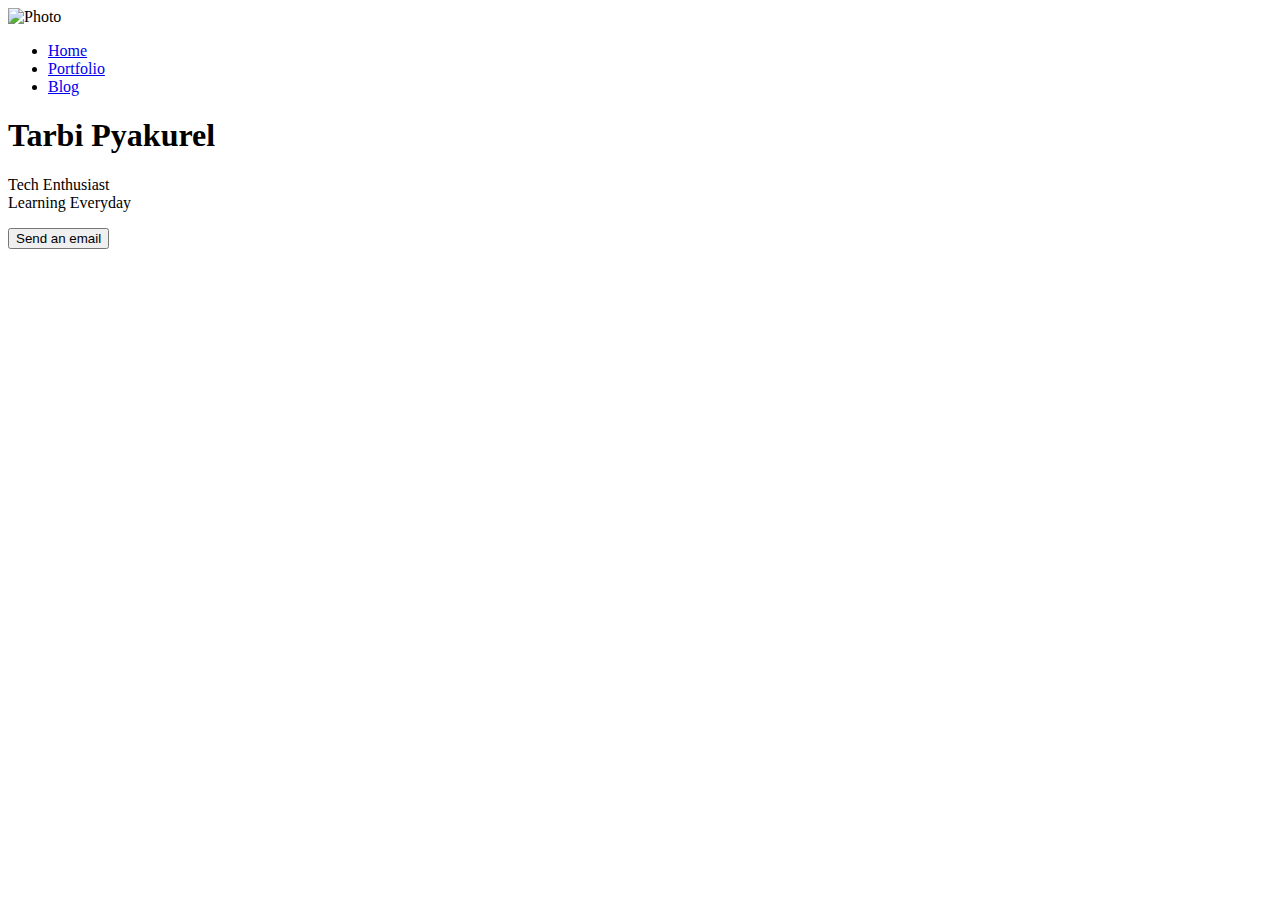
==== index.html @ b097bfa0 "Add files via upload" ====
<html>
<head>
    <title> Tarbi Pyakurel </title>
    <link rel="stylesheet" href="style.css">
    <link rel="icon" type="img/x-icon" href="logoim.jpg">
</head>
        
<body>
    <div class="banner">   
        <div class="navbar">
            <img src="logoim.jpg" alt="Photo" class="logo">
            <ul>
                 <li><a href="index.html">Home</a></li>  
                 <li><a href="#" target="_blank">Portfolio</a></li> 
                 <li><a href="#" target="_blank">Blog</a></li> 
            
            </ul>
            


        </div>
        <div class="frame">
        </div>
        <div class="content">
               <h1> Tarbi Pyakurel</h1>
               <p title="With Tarbi"> Tech Enthusiast<br> Learning Everyday</p>
               <div>
                <a href="mailto:tarbiramanpyakurel@gmail.com"><button type="button"><span></span>Send an email</button></a>
               </div>
        </div>
        
    </div>

</body>
</html>
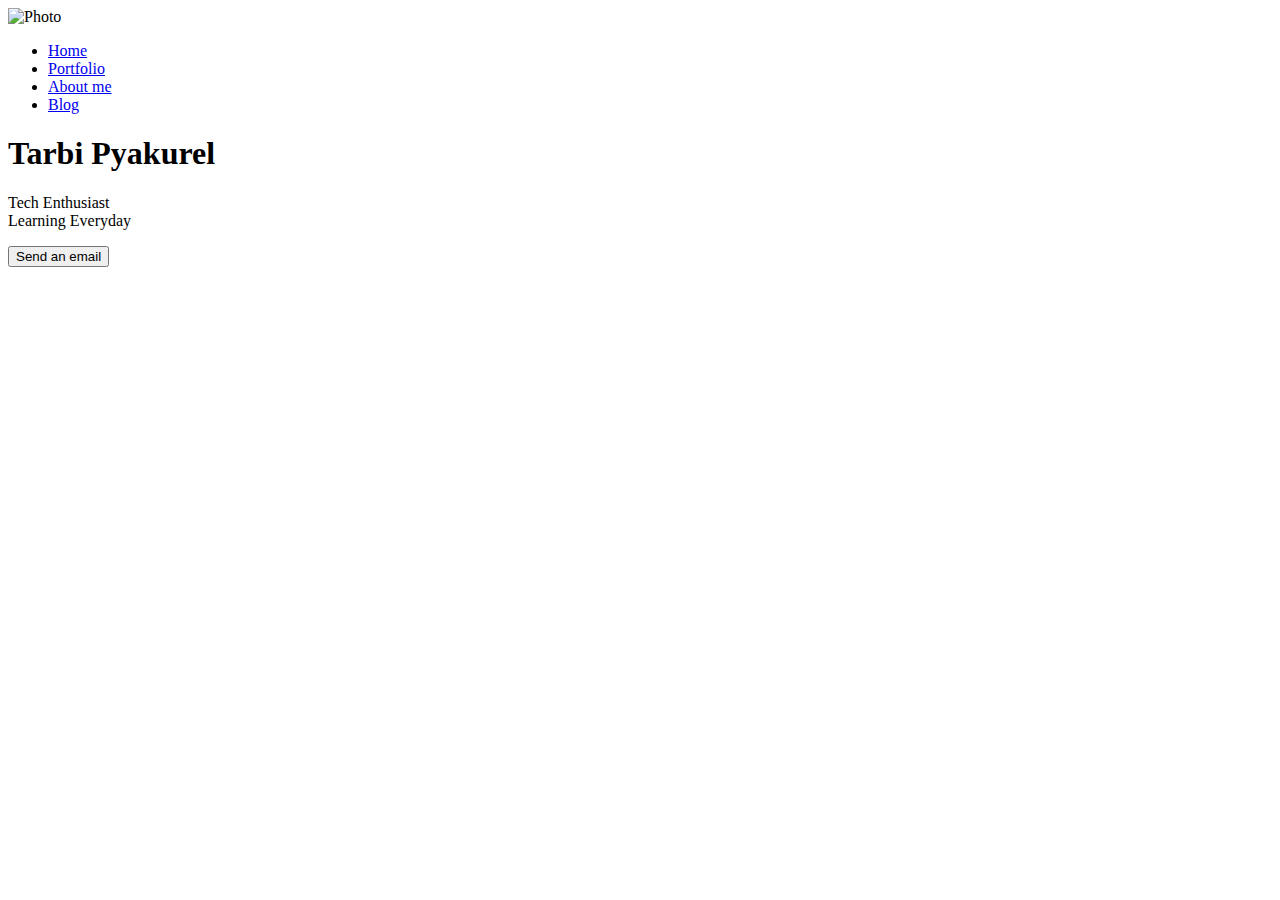
==== commit b9d09d05: "Update index.html" ====
--- a/index.html
+++ b/index.html
@@ -10,9 +10,10 @@
         <div class="navbar">
             <img src="logoim.jpg" alt="Photo" class="logo">
             <ul>
-                 <li><a href="index.html">Home</a></li>  
-                 <li><a href="#" target="_blank">Portfolio</a></li> 
-                 <li><a href="#" target="_blank">Blog</a></li> 
+                 <li><a href="home.html">Home</a></li>  
+                 <li><a href="portfolio.html">Portfolio</a></li> 
+                 <li><a href= "aboutme.html">About me</a></li>
+                 <li><a href="blog.html">Blog</a></li> 
             
             </ul>
             
@@ -33,4 +34,4 @@
 
 </body>
 </html>
-  +  
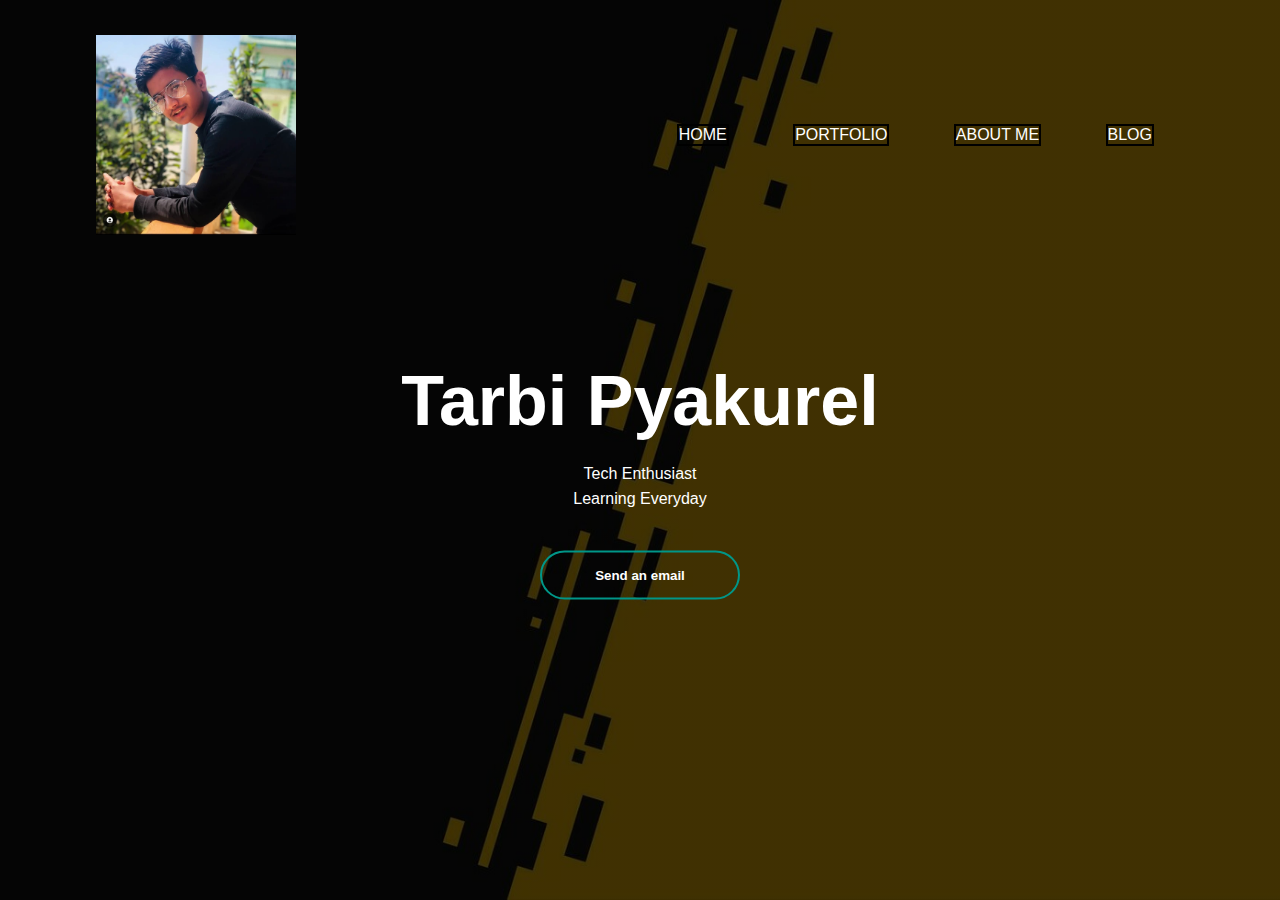
==== commit 7687557b: "Update index.html" ====
--- a/index.html
+++ b/index.html
@@ -3,6 +3,7 @@
     <title> Tarbi Pyakurel </title>
     <link rel="stylesheet" href="style.css">
     <link rel="icon" type="img/x-icon" href="logoim.jpg">
+    <meta name="viewport" content="width=device-width, initial-scale=1" />
 </head>
         
 <body>
--- a/style.css
+++ b/style.css
@@ -0,0 +1,120 @@
+*{
+margin: 0;
+padding: 0;
+font-family:Arial, Helvetica, sans-serif;
+}
+
+.banner{
+width: 100%;
+height: 100vh;
+background-image:linear-gradient(rgba(0,0,0,0.75),rgba(0,0,0,0.75)),url(background.jpg);
+background-position: center;
+background-size: cover;
+
+}
+
+
+.navbar{
+    width: 85%;
+    margin: auto;
+    padding: 35px 0;
+    display: flex;
+    align-items: center;
+    justify-content: space-between;
+}
+
+.logo{
+    width: 200px;
+    height:200px;
+    cursor:pointer;
+    float:left;
+}
+
+.navbar ul li{
+    list-style-type: disc;
+    display: inline-block;
+    margin: 0 30px;
+    position:relative;
+    border: 2px solid black;
+    
+}
+.navbar ul li a{
+    text-decoration: wavy;
+    color:#fff;
+    text-transform: uppercase;
+}
+
+.navbar ul li:active{
+    background-color: blue;
+}
+.navbar ul li::after{
+    content: '';
+    height:3px;
+    width:0;
+    background:#009688;
+    position: absolute;
+    left: 0;
+    bottom: -10px;
+    transition: 0.5s;
+}
+.navbar ul li:hover::after{
+    width: 100%;
+}
+.content{
+    width: 100%;
+    position: absolute;
+    top: 50%;   
+    transform: translateY(-50%);
+    text-align: center;
+    color: #fff;
+
+}
+.content h1{
+    font-size: 70px;
+    margin-top: 80px;
+}
+.content p{
+    margin: 20px auto;
+    font-weight: 100;
+    line-height: 25px;
+}
+button{
+    width:200px;
+    padding:15px 0;
+    text-align:center;
+    margin:20px 10px;
+    border-radius: 25px;
+    font-weight: bold;
+    border:2px solid #009688;
+    background:transparent;
+    color: white;
+    cursor: pointer;
+    position: relative;
+    overflow:hidden;
+}
+span{
+    background:#009688;
+    height: 100%;
+    width: 0;
+    border-radius: 25px;
+    position:absolute;
+    left:0;
+    bottom:o;
+    z-index: -1;
+    transition:0.5s;
+
+}
+button:hover span{
+    width:100%;
+    border:none;
+
+
+}
+
+iframe{
+    height: 300px;
+    width: 300px;
+    display:inline-block;
+    padding: 3px;
+    border: none;
+}
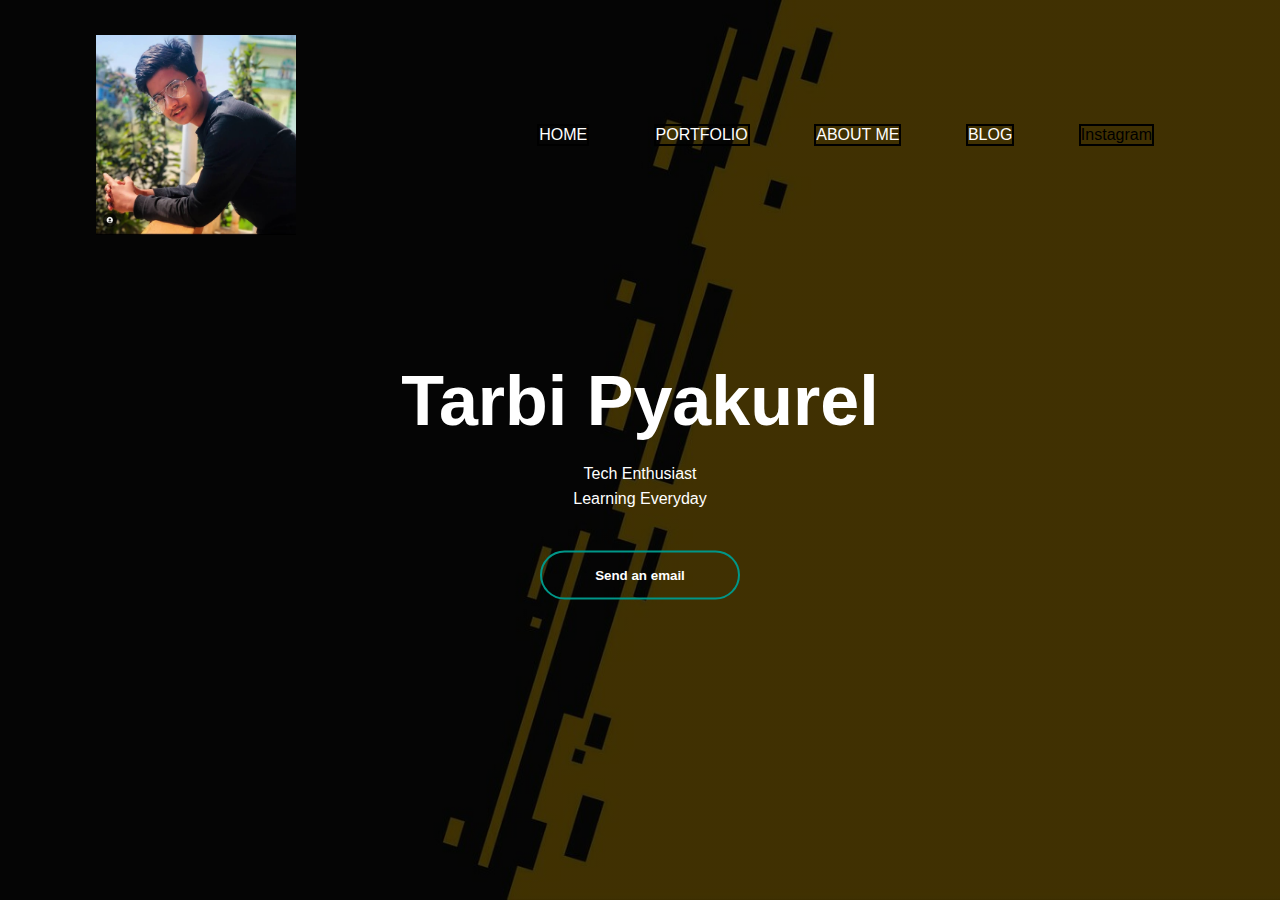
==== commit 515e954e: "Update index.html" ====
--- a/index.html
+++ b/index.html
@@ -3,7 +3,7 @@
     <title> Tarbi Pyakurel </title>
     <link rel="stylesheet" href="style.css">
     <link rel="icon" type="img/x-icon" href="logoim.jpg">
-    <meta name="viewport" content="width=device-width, initial-scale=1" />
+    
 </head>
         
 <body>
@@ -15,6 +15,7 @@
                  <li><a href="portfolio.html">Portfolio</a></li> 
                  <li><a href= "aboutme.html">About me</a></li>
                  <li><a href="blog.html">Blog</a></li> 
+                 <li><a href="https://www.instagram.com/tarbipyakurel/"></a>Instagram</li>
             
             </ul>
             
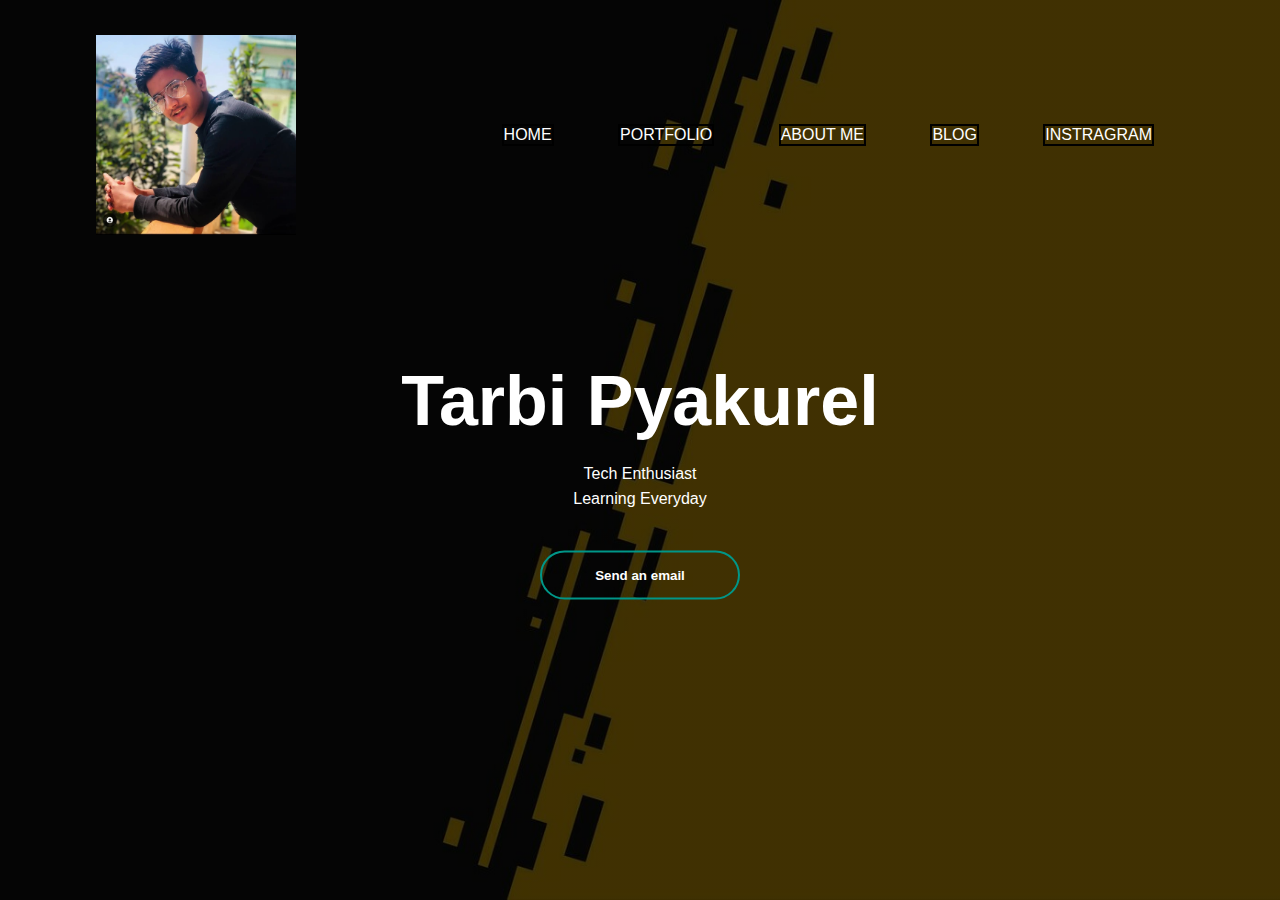
==== commit a590891e: "Update index.html" ====
--- a/index.html
+++ b/index.html
@@ -15,7 +15,7 @@
                  <li><a href="portfolio.html">Portfolio</a></li> 
                  <li><a href= "aboutme.html">About me</a></li>
                  <li><a href="blog.html">Blog</a></li> 
-                 <li><a href="https://www.instagram.com/tarbipyakurel/"></a>Instagram</li>
+                 <li><a href="https://www.instagram.com/tarbipyakurel/">Instragram</a></li>
             
             </ul>
             
